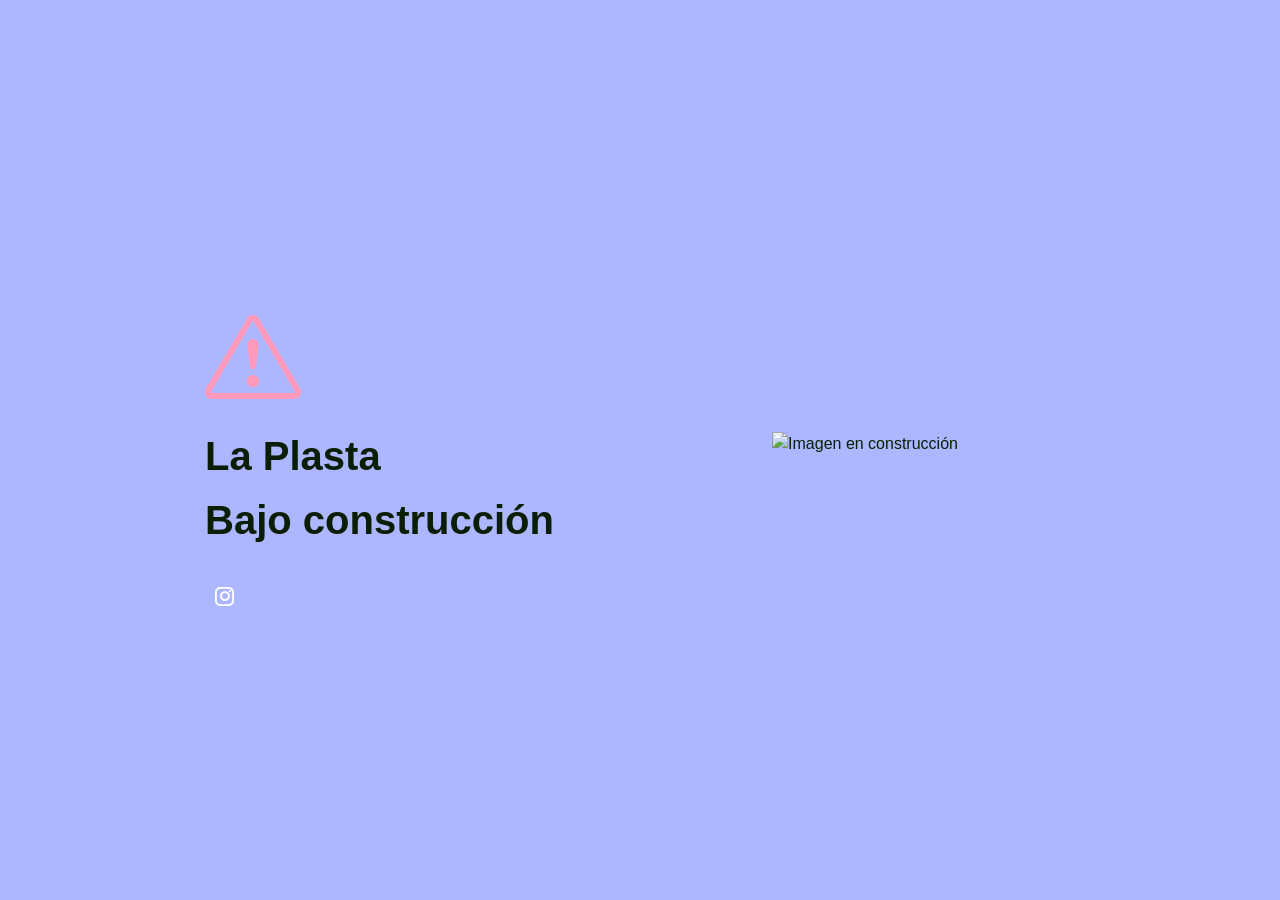
==== index.html @ b8174d53 "Update index.html" ====
<!doctype html>
<html lang="es">
    <head>
        <meta charset="UTF-8" />
        <meta name="viewport" content="width=device-width, initial-scale=1.0" />
        <title>La Plasta | Arte y Educación</title>
        <meta http-equiv="Content-Language" content="es">
        
        <title>La Plasta</title>
        <meta name="description" content="La Plasta es un colectivo de arte contemporáneo que promueve la creatividad y la colaboración artística. Descubre nuestras exposiciones y proyectos.">
        <meta name="keywords" content="colectivo de arte, arte contemporáneo, exposiciones, arte visual, artistas independientes, la plasta, plasta, arte, educación">
        <meta name="author" content="La Plasta">

        <!-- Enlace a Bootstrap CSS -->
        <link
            href="https://fonts.cdnfonts.com/css/berlin-sans-fb"
            rel="stylesheet"
        />
        <link
            href="https://maxcdn.bootstrapcdn.com/bootstrap/4.5.2/css/bootstrap.min.css"
            rel="stylesheet"
        />
        <link
            rel="stylesheet"
            href="https://cdn.jsdelivr.net/npm/bootstrap-icons@1.11.3/font/bootstrap-icons.min.css"
        />
        <!-- Estilos personalizados -->
        <style>
            body {
                background-color: #adb7ff;
                color: #091e05;
                font-family: Helvetica, sans-serif;
                display: flex;
                justify-content: center;
                align-items: center;
                min-height: 100vh;
                margin: 0;
            }
            .container {
                max-width: 900px;
            }
            .left-content {
                display: flex;
                flex-direction: column;
            }
            .left-content h1 {
                font-size: 2.5rem;
                font-weight: bold;
                margin-bottom: 1rem;
            }
            .left-content p {
                font-size: 1.1rem;
                margin-bottom: 1.5rem;
                color: #091e05;
                font-family: "Berlin Sans FB", sans-serif;
            }
            .social-icons a {
                color: #ffffff;
                font-size: 1.2rem;
                margin: 0 10px;
                text-decoration: none;
            }
            .social-icons a:hover {
                color: #ff99bb;
            }
            .image-section img {
                width: 100%;
                max-width: 400px;
            }
            .row-icons i {
                font-size: 6rem;
                color: #ff99bb;
                margin-bottom: 10px;
            }
        </style>
    </head>
    <body>
        <div class="container">
            <div class="row row-icons">
                <div class="col">
                    <i class="bi bi-exclamation-triangle"></i>
                </div>
            </div>
            <div class="row">
                <!-- Columna izquierda con el texto -->
                <div class="col-md-6 left-content">
                    <h1>La Plasta</h1>
                    <h1>Bajo construcción</h1>
                    <div class="social-icons mt-4">
                        <a href="#"><i class="bi bi-instagram"></i></a>
                    </div>
                </div>
                <!-- Columna derecha con la imagen -->
                <div class="col-md-6 image-section text-center">
                    <img
                        src="https://via.placeholder.com/400x400"
                        alt="Imagen en construcción"
                    />
                </div>
            </div>
            <div class="row"></div>
        </div>

        <!-- Enlace a FontAwesome para íconos de redes sociales -->
        <script src="https://kit.fontawesome.com/a076d05399.js"></script>
        <!-- Enlace a jQuery y Bootstrap JS -->
        <script src="https://code.jquery.com/jquery-3.5.1.slim.min.js"></script>
        <script src="https://cdn.jsdelivr.net/npm/popper.js@1.16.1/dist/umd/popper.min.js"></script>
        <script src="https://stackpath.bootstrapcdn.com/bootstrap/4.5.2/js/bootstrap.min.js"></script>
    </body>
</html>
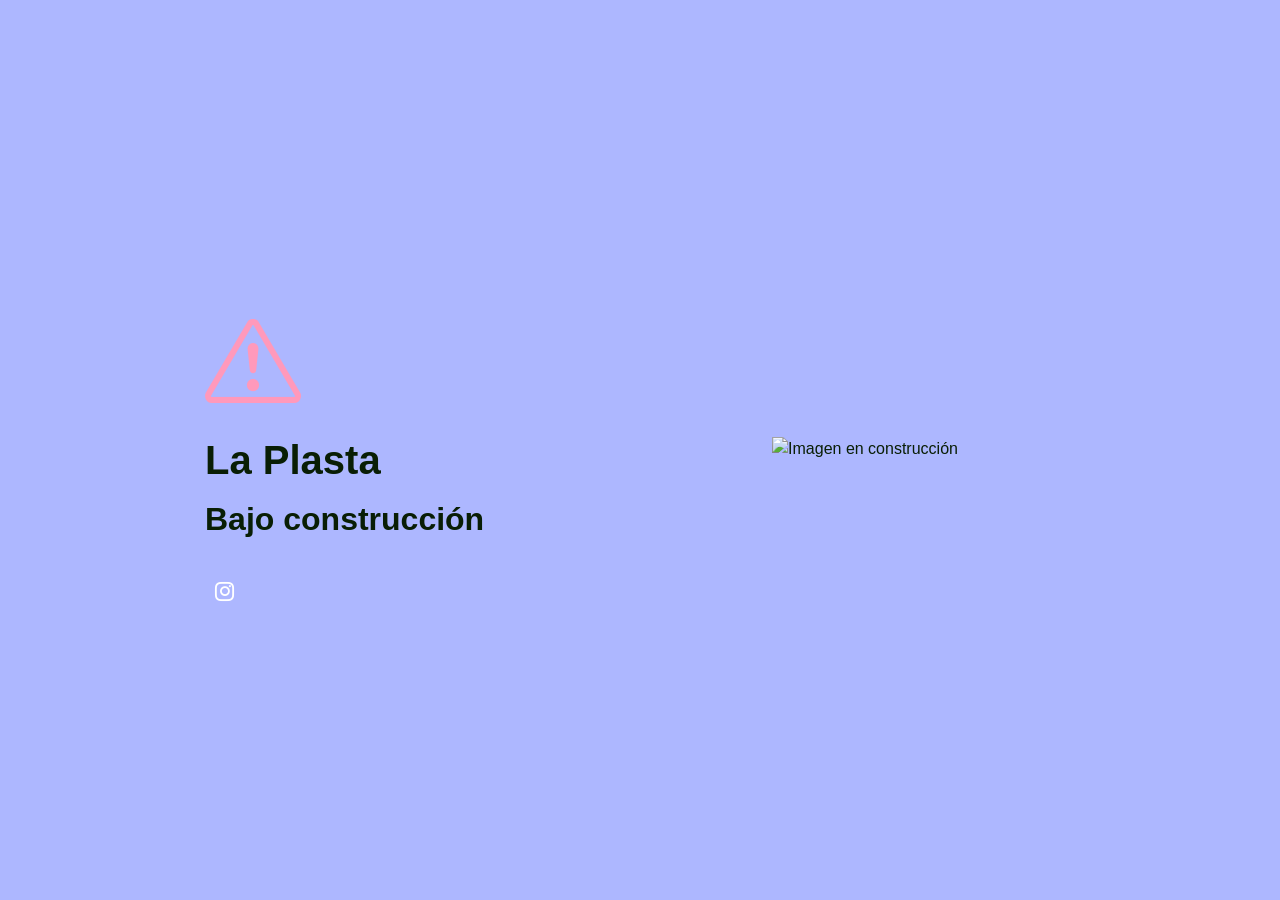
==== commit acb05cfe: "Update index.html" ====
--- a/index.html
+++ b/index.html
@@ -48,6 +48,11 @@
                 font-weight: bold;
                 margin-bottom: 1rem;
             }
+            .left-content h2 {
+                font-size: 2rem;
+                font-weight: bold;
+                margin-bottom: 1rem;
+            }
             .left-content p {
                 font-size: 1.1rem;
                 margin-bottom: 1.5rem;
@@ -85,7 +90,7 @@
                 <!-- Columna izquierda con el texto -->
                 <div class="col-md-6 left-content">
                     <h1>La Plasta</h1>
-                    <h1>Bajo construcción</h1>
+                    <h2>Bajo construcción</h2>
                     <div class="social-icons mt-4">
                         <a href="#"><i class="bi bi-instagram"></i></a>
                     </div>
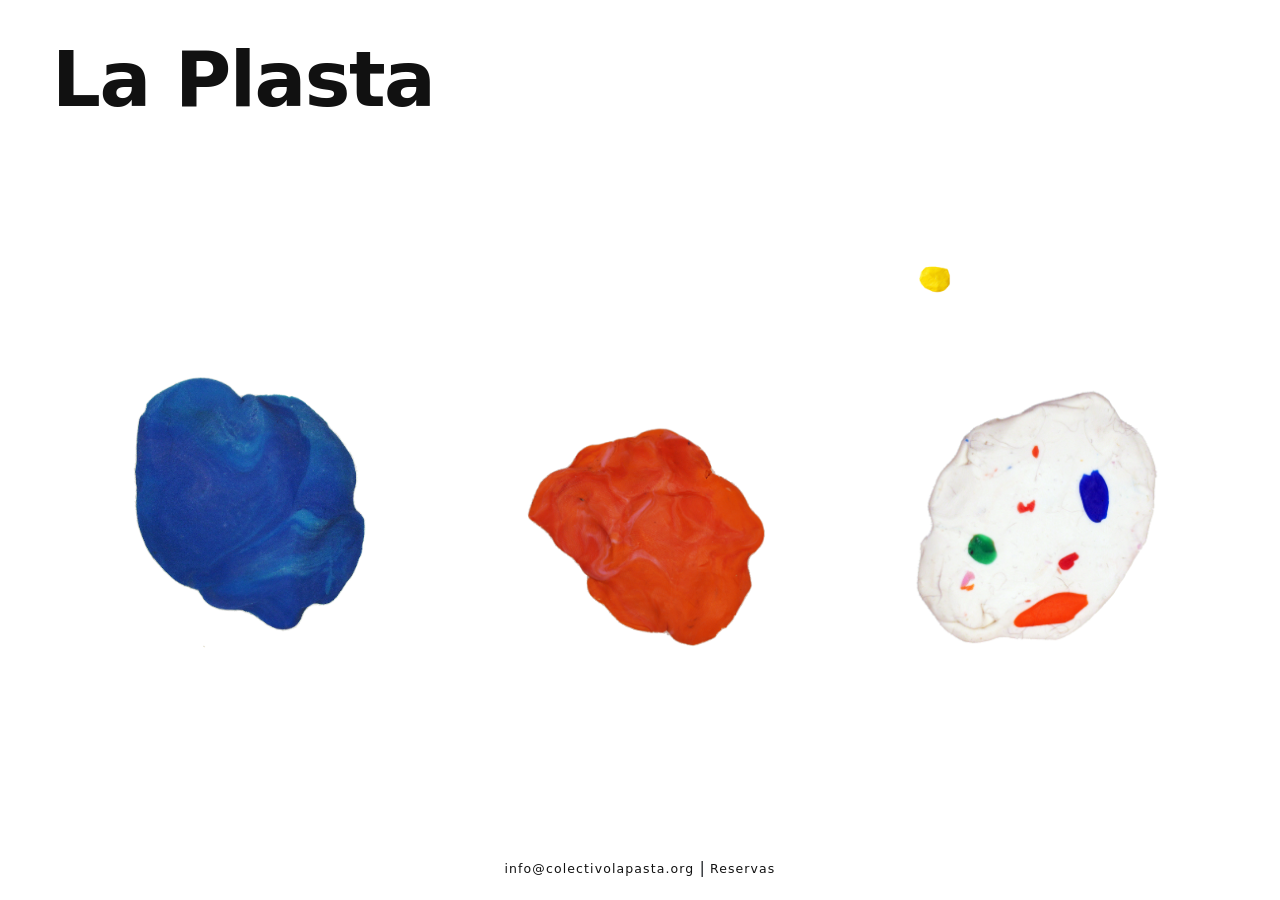
==== commit a9dd898c: "new web page" ====
--- a/index.html
+++ b/index.html
@@ -1,116 +1,127 @@
-<!doctype html>
+<!DOCTYPE html>
 <html lang="es">
-    <head>
-        <meta charset="UTF-8" />
-        <meta name="viewport" content="width=device-width, initial-scale=1.0" />
-        <title>La Plasta | Arte y Educación</title>
-        <meta http-equiv="Content-Language" content="es">
-        
-        <title>La Plasta</title>
-        <meta name="description" content="La Plasta es un colectivo de arte contemporáneo que promueve la creatividad y la colaboración artística. Descubre nuestras exposiciones y proyectos.">
-        <meta name="keywords" content="colectivo de arte, arte contemporáneo, exposiciones, arte visual, artistas independientes, la plasta, plasta, arte, educación">
-        <meta name="author" content="La Plasta">
+<head>
+    <meta charset="UTF-8">
+    <meta name="viewport" content="width=device-width, initial-scale=1.0">
+    <title>La Plasta</title>
 
-        <!-- Enlace a Bootstrap CSS -->
-        <link
-            href="https://fonts.cdnfonts.com/css/berlin-sans-fb"
-            rel="stylesheet"
-        />
-        <link
-            href="https://maxcdn.bootstrapcdn.com/bootstrap/4.5.2/css/bootstrap.min.css"
-            rel="stylesheet"
-        />
-        <link
-            rel="stylesheet"
-            href="https://cdn.jsdelivr.net/npm/bootstrap-icons@1.11.3/font/bootstrap-icons.min.css"
-        />
-        <!-- Estilos personalizados -->
-        <style>
-            body {
-                background-color: #adb7ff;
-                color: #091e05;
-                font-family: Helvetica, sans-serif;
-                display: flex;
-                justify-content: center;
-                align-items: center;
-                min-height: 100vh;
-                margin: 0;
-            }
-            .container {
-                max-width: 900px;
-            }
-            .left-content {
-                display: flex;
-                flex-direction: column;
-            }
-            .left-content h1 {
-                font-size: 2.5rem;
-                font-weight: bold;
-                margin-bottom: 1rem;
-            }
-            .left-content h2 {
-                font-size: 2rem;
-                font-weight: bold;
-                margin-bottom: 1rem;
-            }
-            .left-content p {
-                font-size: 1.1rem;
-                margin-bottom: 1.5rem;
-                color: #091e05;
-                font-family: "Berlin Sans FB", sans-serif;
-            }
-            .social-icons a {
-                color: #ffffff;
-                font-size: 1.2rem;
-                margin: 0 10px;
-                text-decoration: none;
-            }
-            .social-icons a:hover {
-                color: #ff99bb;
-            }
-            .image-section img {
-                width: 100%;
-                max-width: 400px;
-            }
-            .row-icons i {
-                font-size: 6rem;
-                color: #ff99bb;
-                margin-bottom: 10px;
-            }
-        </style>
-    </head>
-    <body>
-        <div class="container">
-            <div class="row row-icons">
-                <div class="col">
-                    <i class="bi bi-exclamation-triangle"></i>
+    <!-- Bootstrap 5 -->
+    <link href="https://cdn.jsdelivr.net/npm/bootstrap@5.3.3/dist/css/bootstrap.min.css" rel="stylesheet">
+
+    <!-- Google Fonts -->
+    <link rel="preconnect" href="https://fonts.googleapis.com">
+    <link rel="preconnect" href="https://fonts.gstatic.com" crossorigin>
+    <link href="https://fonts.googleapis.com/css2?family=Caveat:wght@500&display=swap" rel="stylesheet">
+
+    <!-- Favicon -->
+    <link rel="icon" type="image/png" href="images/blob-yellow.png">
+
+    <!-- Estilos propios -->
+    <link rel="stylesheet" href="styles.css">
+</head>
+<body>
+
+    <!-- Filtro SVG: bordes temblorosos / dibujados a mano -->
+    <svg class="svg-filters" xmlns="http://www.w3.org/2000/svg">
+        <defs>
+            <filter id="squiggly" x="-10%" y="-10%" width="120%" height="120%">
+                <feTurbulence type="fractalNoise"
+                              baseFrequency="0.045"
+                              numOctaves="4"
+                              seed="3"
+                              result="noise"/>
+                <feDisplacementMap in="SourceGraphic" in2="noise"
+                                   scale="5"
+                                   xChannelSelector="R"
+                                   yChannelSelector="G"/>
+            </filter>
+        </defs>
+    </svg>
+
+    <!-- Tooltip que sigue al cursor -->
+    <div id="cursor-tooltip">
+        <div class="tooltip-bubble">
+            <img id="tooltip-img" src="" alt="" aria-hidden="true">
+            <span id="tooltip-text"></span>
+        </div>
+    </div>
+
+    <!-- ── Header ── -->
+    <header class="site-nav">
+        <div class="d-flex align-items-center gap-3">
+            <a href="/" class="site-name">La Plasta</a>
+        </div>
+    </header>
+
+    <!-- ── Blobs / botones ── -->
+    <main class="blobs-stage">
+
+        <!-- Contenedor que se ajusta al ancho real de los 3 blobs -->
+        <div class="d-flex align-items-end" style="gap: 8rem;">
+
+            <!-- Azul -->
+            <a href="teatros.html" class="blob blob--blue" data-label="Teatros" data-tooltip-img="images/TeatrosC.png">
+                <img src="images/blob-blue.png" alt="Teatros">
+            </a>
+
+            <!-- Rojo -->
+            <a href="visitas.html" class="blob blob--red" data-label="Visitas" data-tooltip-img="images/VisitasC.png">
+                <img src="images/blob-red.png" alt="Visitas">
+            </a>
+
+            <!-- Columna: amarillo encima del borde izquierdo del blanco -->
+            <div class="d-flex flex-column">
+                <a href="quienes.html" class="blob blob--yellow align-self-start" style="margin-bottom: 3rem;" data-label="Quiénes somos" data-tooltip-img="images/QuienesSomosC.png">
+                    <img src="images/blob-yellow.png" alt="Quiénes somos">
+                </a>
+                <a href="talleres.html" class="blob blob--white" data-label="Talleres" data-tooltip-img="images/TalleresC.png">
+                    <img src="images/blob-white.png" alt="Talleres">
+                </a>
+            </div>
+
+        </div>
+
+    </main>
+
+    <!-- ── Footer ── -->
+    <footer class="site-footer">
+        <div class="container-fluid">
+            <div class="row justify-content-center">
+                <div class="col-auto">
+                    <a href="mailto:info@colectivolapasta.org">info@colectivolapasta.org</a> | <a href="mailto:info@colectivolapasta.org">Reservas</a>
                 </div>
             </div>
-            <div class="row">
-                <!-- Columna izquierda con el texto -->
-                <div class="col-md-6 left-content">
-                    <h1>La Plasta</h1>
-                    <h2>Bajo construcción</h2>
-                    <div class="social-icons mt-4">
-                        <a href="#"><i class="bi bi-instagram"></i></a>
-                    </div>
-                </div>
-                <!-- Columna derecha con la imagen -->
-                <div class="col-md-6 image-section text-center">
-                    <img
-                        src="https://via.placeholder.com/400x400"
-                        alt="Imagen en construcción"
-                    />
-                </div>
-            </div>
-            <div class="row"></div>
         </div>
+    </footer>
 
-        <!-- Enlace a FontAwesome para íconos de redes sociales -->
-        <script src="https://kit.fontawesome.com/a076d05399.js"></script>
-        <!-- Enlace a jQuery y Bootstrap JS -->
-        <script src="https://code.jquery.com/jquery-3.5.1.slim.min.js"></script>
-        <script src="https://cdn.jsdelivr.net/npm/popper.js@1.16.1/dist/umd/popper.min.js"></script>
-        <script src="https://stackpath.bootstrapcdn.com/bootstrap/4.5.2/js/bootstrap.min.js"></script>
-    </body>
+    <!-- Bootstrap 5 JS -->
+    <script src="https://cdn.jsdelivr.net/npm/bootstrap@5.3.3/dist/js/bootstrap.bundle.min.js"></script>
+
+    <script>
+        const tooltip = document.getElementById('cursor-tooltip');
+        const ttText  = document.getElementById('tooltip-text');
+        const blobs   = document.querySelectorAll('.blob');
+
+        // El tooltip sigue al ratón, 22px por debajo del cursor
+        document.addEventListener('mousemove', (e) => {
+            tooltip.style.left = e.clientX + 'px';
+            tooltip.style.top  = (e.clientY + 11) + 'px';
+        });
+
+        const ttImg = document.getElementById('tooltip-img');
+
+        blobs.forEach(blob => {
+            blob.addEventListener('mouseenter', () => {
+                ttText.textContent = blob.dataset.label;
+                ttImg.src = blob.dataset.tooltipImg;
+                ttImg.classList.toggle('wide', blob.classList.contains('blob--yellow'));
+                tooltip.classList.add('visible');
+            });
+            blob.addEventListener('mouseleave', () => {
+                tooltip.classList.remove('visible');
+            });
+        });
+    </script>
+
+</body>
 </html>
--- a/styles.css
+++ b/styles.css
@@ -0,0 +1,163 @@
+/* ── Reset mínimo ── */
+html, body {
+    background: #ffffff;
+    overflow: hidden;
+    height: 100%;
+}
+
+/* ── SVG filtros (oculto) ── */
+.svg-filters {
+    position: absolute;
+    width: 0;
+    height: 0;
+    overflow: hidden;
+}
+
+/* ── Header ── */
+.site-nav {
+    position: fixed;
+    top: 0;
+    left: 0;
+    z-index: 50;
+    padding: 22px 52px;
+    width: 100%;
+}
+
+.hamburger {
+    display: flex;
+    flex-direction: column;
+    justify-content: center;
+    gap: 5px;
+    background: none;
+    border: none;
+    cursor: pointer;
+    padding: 4px;
+}
+
+.hamburger span {
+    display: block;
+    width: 38px;
+    height: 3px;
+    background: #111;
+    border-radius: 2px;
+}
+
+.site-name {
+    font-size: clamp(2.8rem, 6vw, 5rem);
+    font-weight: 700;
+    color: #111;
+    text-decoration: none;
+    letter-spacing: -0.02em;
+}
+
+.site-name:hover {
+    color: #111;
+    text-decoration: none;
+}
+
+/* ── Blobs ── */
+.blobs-stage {
+    width: 100vw;
+    height: 100vh;
+    display: flex;
+    flex-direction: column;
+    justify-content: center;
+    align-items: center;
+    padding: 0 2rem;
+}
+
+.blob {
+    cursor: pointer;
+    user-select: none;
+}
+
+.blob img {
+    display: block;
+    width: 100%;
+    height: auto;
+    transition: transform 0.35s ease;
+}
+
+.blob:hover img {
+    transform: scale(1.05) rotate(1.5deg);
+}
+
+/* Tamaños individuales */
+.blob--yellow {
+    width: clamp(50px, 5.5vw, 85px);
+}
+
+.blob--blue {
+    width: clamp(160px, 22vw, 290px);
+}
+
+.blob--red {
+    width: clamp(150px, 20vw, 265px);
+}
+
+.blob--white {
+    width: clamp(155px, 21vw, 275px);
+}
+
+/* ── Footer ── */
+.site-footer {
+    position: fixed;
+    bottom: 0;
+    left: 0;
+    width: 100%;
+    padding: 20px;
+}
+
+.site-footer a {
+    font-size: 0.78rem;
+    color: #111;
+    text-decoration: none;
+    letter-spacing: 0.09em;
+}
+
+.site-footer a:hover {
+    text-decoration: underline;
+}
+
+/* ── Tooltip a mano ── */
+#cursor-tooltip {
+    position: fixed;
+    top: 0;
+    left: 0;
+    pointer-events: none;
+    z-index: 9999;
+    opacity: 0;
+    transition: opacity 0.15s ease, transform 0.15s ease;
+    transform: translate(-50%, 18px) scale(0.9);
+}
+
+#cursor-tooltip.visible {
+    opacity: 1;
+    transform: translate(-50%, 18px) scale(1);
+}
+
+.tooltip-bubble {
+    position: relative;
+    display: inline-flex;
+    align-items: center;
+    justify-content: center;
+}
+
+/* Imagen del rótulo dibujado a mano */
+#tooltip-img {
+    display: block;
+    height: 64px;
+    width: auto;
+    pointer-events: none;
+}
+
+/* Texto encima de la imagen */
+#tooltip-text {
+    position: absolute;
+    font-family: -apple-system, BlinkMacSystemFont, 'Segoe UI', Roboto, sans-serif;
+    font-size: 1.3rem;
+    font-weight: 500;
+    color: #111;
+    letter-spacing: -0.01em;
+    white-space: nowrap;
+}
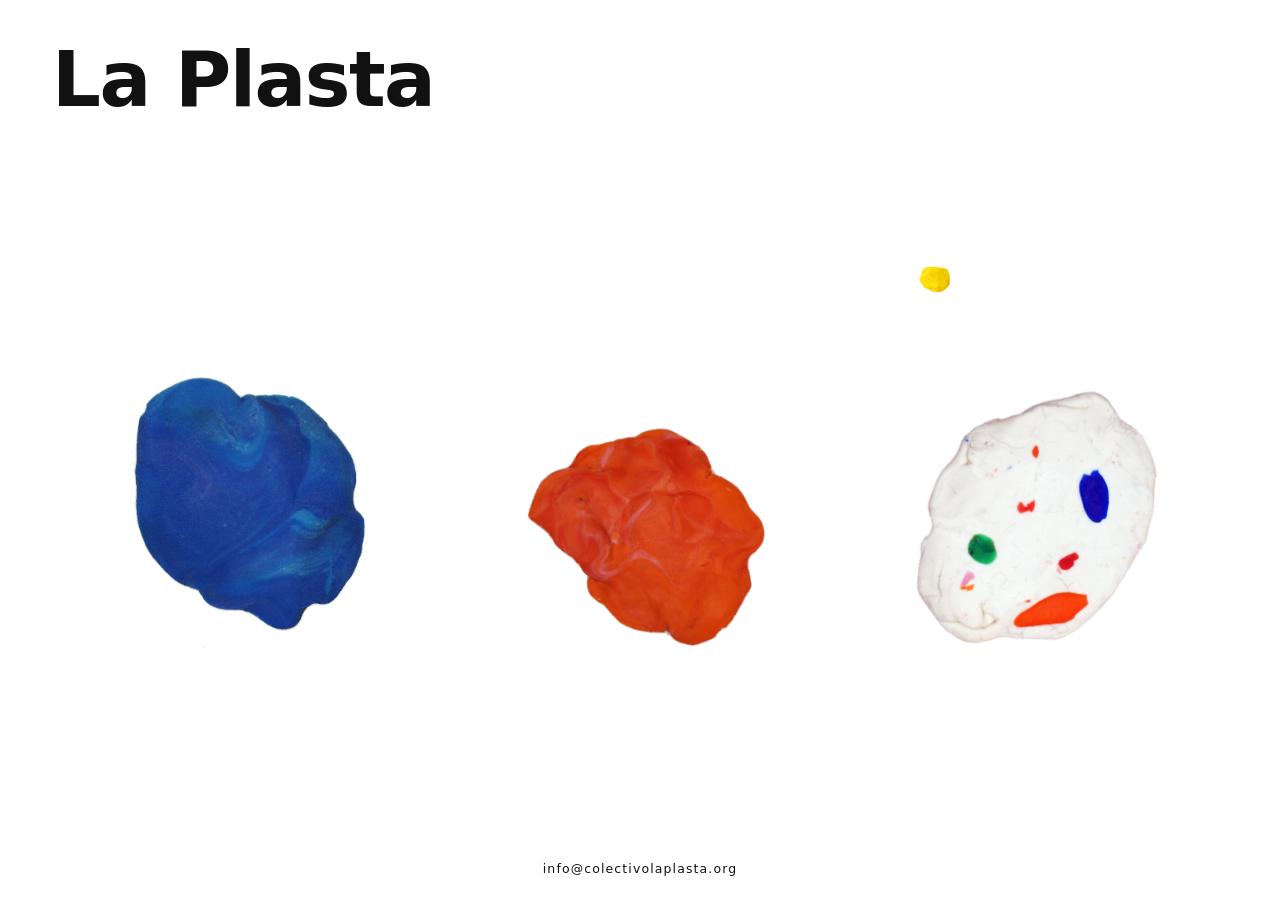
==== commit 03acaf6e: "feat: more changes" ====
--- a/index.html
+++ b/index.html
@@ -88,7 +88,7 @@
         <div class="container-fluid">
             <div class="row justify-content-center">
                 <div class="col-auto">
-                    <a href="mailto:info@colectivolapasta.org">info@colectivolapasta.org</a> | <a href="mailto:info@colectivolapasta.org">Reservas</a>
+                    <a href="mailto:info@colectivolaplasta.org">info@colectivolaplasta.org</a>
                 </div>
             </div>
         </div>
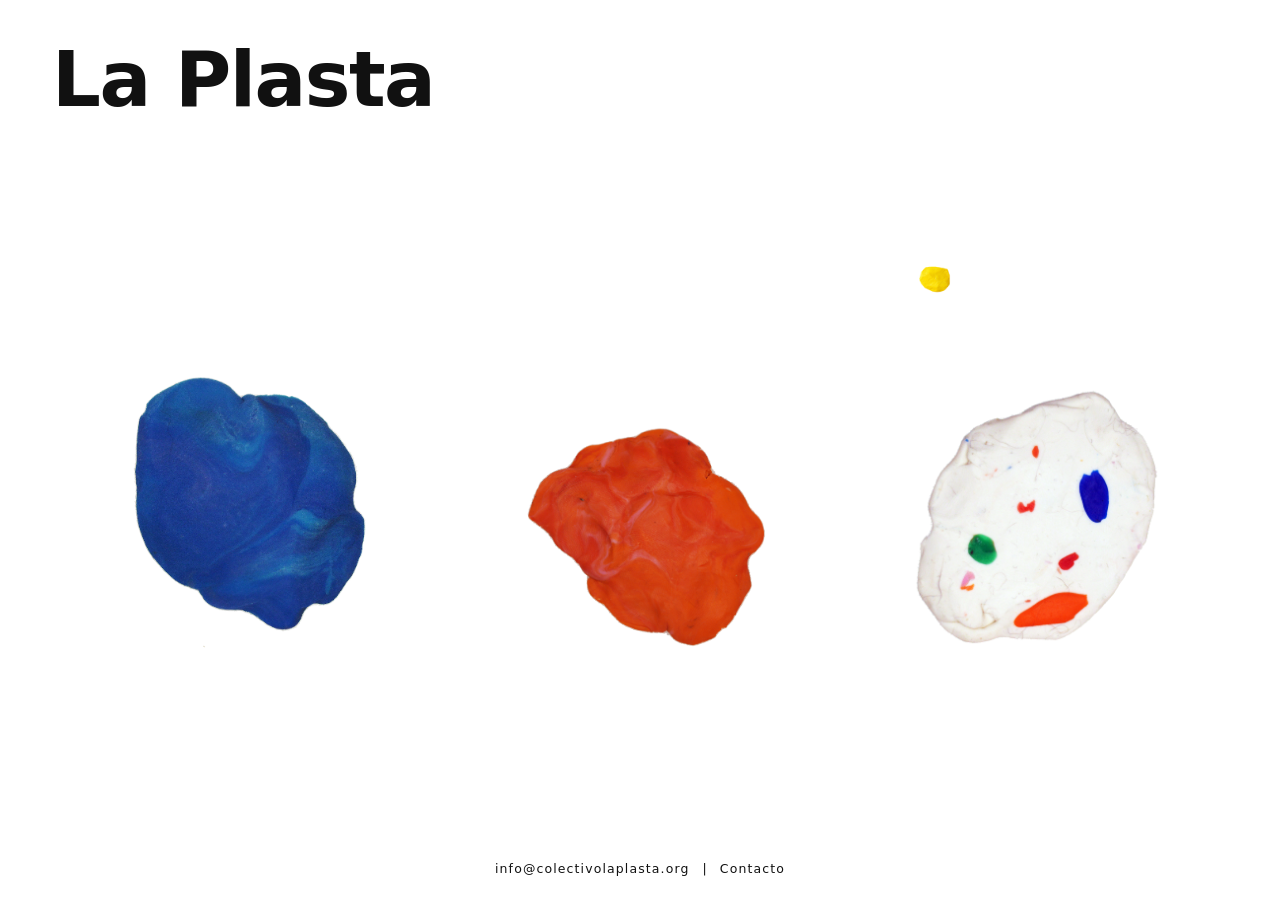
==== commit 16e4bc11: "feat: add contact form and minor changes" ====
--- a/index.html
+++ b/index.html
@@ -89,6 +89,8 @@
             <div class="row justify-content-center">
                 <div class="col-auto">
                     <a href="mailto:info@colectivolaplasta.org">info@colectivolaplasta.org</a>
+                    <span class="footer-sep">|</span>
+                    <a href="contacto.html">Contacto</a>
                 </div>
             </div>
         </div>
--- a/styles.css
+++ b/styles.css
@@ -119,6 +119,12 @@
     text-decoration: underline;
 }
 
+.footer-sep {
+    font-size: 0.78rem;
+    color: #111;
+    margin: 0 0.5rem;
+}
+
 /* ── Tooltip a mano ── */
 #cursor-tooltip {
     position: fixed;
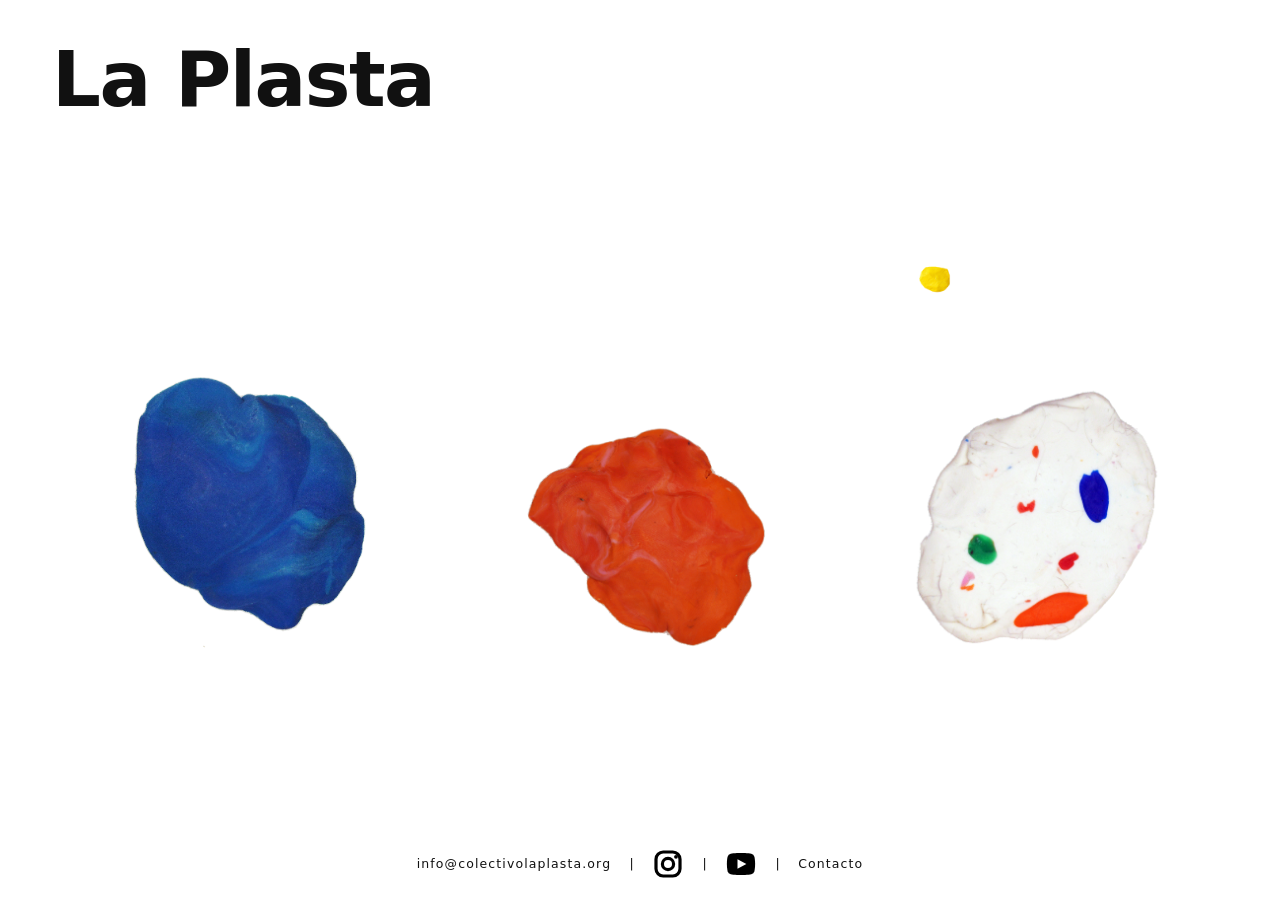
==== commit 27b3a7e5: "feat: add videos" ====
--- a/index.html
+++ b/index.html
@@ -18,6 +18,7 @@
 
     <!-- Estilos propios -->
     <link rel="stylesheet" href="styles.css">
+    <link rel="stylesheet" href="footer.css">
 </head>
 <body>
 
@@ -57,7 +58,7 @@
     <main class="blobs-stage">
 
         <!-- Contenedor que se ajusta al ancho real de los 3 blobs -->
-        <div class="d-flex align-items-end" style="gap: 8rem;">
+        <div class="blobs-desktop d-flex align-items-end" style="gap: 8rem;">
 
             <!-- Azul -->
             <a href="teatros.html" class="blob blob--blue" data-label="Teatros" data-tooltip-img="images/TeatrosC.png">
@@ -81,14 +82,49 @@
 
         </div>
 
+        <!-- Vista móvil: cada pelota en su fila con el texto encima -->
+        <div class="blobs-mobile">
+            <a href="teatros.html" class="blob-row">
+                <span class="blob-row__label">Teatros</span>
+                <img class="blob-row__img" src="images/blob-blue.png" alt="Teatros">
+            </a>
+            <a href="visitas.html" class="blob-row">
+                <span class="blob-row__label">Visitas</span>
+                <img class="blob-row__img" src="images/blob-red.png" alt="Visitas">
+            </a>
+            <a href="quienes.html" class="blob-row">
+                <span class="blob-row__label">Quiénes somos</span>
+                <img class="blob-row__img" src="images/blob-yellow.png" alt="Quiénes somos">
+            </a>
+            <a href="talleres.html" class="blob-row">
+                <span class="blob-row__label">Talleres</span>
+                <img class="blob-row__img" src="images/blob-white.png" alt="Talleres">
+            </a>
+        </div>
+
     </main>
 
     <!-- ── Footer ── -->
     <footer class="site-footer">
         <div class="container-fluid">
             <div class="row justify-content-center">
-                <div class="col-auto">
+                <div class="col-auto footer-links">
                     <a href="mailto:info@colectivolaplasta.org">info@colectivolaplasta.org</a>
+                    <span class="footer-sep">|</span>
+                    <a class="footer-social" href="https://www.instagram.com/colectivolaplasta/" target="_blank" rel="noopener noreferrer" aria-label="Instagram de La Plasta">
+                        <svg viewBox="6 6 20 20" xmlns="http://www.w3.org/2000/svg" aria-hidden="true">
+                            <rect x="8.5" y="8.5" width="15" height="15" rx="4.5" fill="none" stroke="#000" stroke-width="2"/>
+                            <circle cx="16" cy="16" r="3.5" fill="none" stroke="#000" stroke-width="2"/>
+                            <circle cx="21" cy="11.5" r="1.2" fill="#000"/>
+                        </svg>
+                    </a>
+                    <span class="footer-sep">|</span>
+                    <a class="footer-social" href="https://www.youtube.com/@ColectivoLaPlasta" target="_blank" rel="noopener noreferrer" aria-label="YouTube de La Plasta">
+                        <svg viewBox="5 7 22 18" xmlns="http://www.w3.org/2000/svg" aria-hidden="true">
+                            <path d="M25.2 11.1a3 3 0 0 0-2.1-2.1C21.2 8.5 16 8.5 16 8.5s-5.2 0-7.1.5a3 3 0 0 0-2.1 2.1C6.3 13 6.3 16 6.3 16s0 3 .5 4.9a3 3 0 0 0 2.1 2.1c1.9.5 7.1.5 7.1.5s5.2 0 7.1-.5a3 3 0 0 0 2.1-2.1c.5-1.9.5-4.9.5-4.9s0-3-.5-4.9Z" fill="#000"/>
+                            <path d="m13.6 19.3 6.1-3.3-6.1-3.3v6.6Z" fill="#fff"/>
+                        </svg>
+                    </a>
                     <span class="footer-sep">|</span>
                     <a href="contacto.html">Contacto</a>
                 </div>
--- a/styles.css
+++ b/styles.css
@@ -167,3 +167,64 @@
     letter-spacing: -0.01em;
     white-space: nowrap;
 }
+
+/* ── Vista móvil (oculta en escritorio) ── */
+.blobs-mobile {
+    display: none;
+}
+
+@media (max-width: 768px) {
+    /* Ocultamos la disposición de escritorio y el tooltip que sigue al cursor */
+    .blobs-desktop,
+    #cursor-tooltip {
+        display: none !important;
+    }
+
+    html, body {
+        overflow: auto;
+    }
+
+    .blobs-stage {
+        height: auto;
+        min-height: 100vh;
+        padding: 7rem 2rem 6rem;
+    }
+
+    .blobs-mobile {
+        display: flex;
+        flex-direction: column;
+        align-items: center;
+        gap: 3rem;
+        width: 100%;
+    }
+
+    .blob-row {
+        display: flex;
+        flex-direction: column;
+        align-items: center;
+        gap: 0.75rem;
+        text-decoration: none;
+        cursor: pointer;
+    }
+
+    .blob-row__label {
+        font-family: -apple-system, BlinkMacSystemFont, 'Segoe UI', Roboto, sans-serif;
+        font-size: 1.5rem;
+        font-weight: 500;
+        color: #111;
+        letter-spacing: -0.01em;
+        text-align: center;
+    }
+
+    .blob-row__img {
+        display: block;
+        width: 200px;
+        max-width: 55vw;
+        height: auto;
+        transition: transform 0.35s ease;
+    }
+
+    .blob-row:active .blob-row__img {
+        transform: scale(1.05) rotate(1.5deg);
+    }
+}
--- a/footer.css
+++ b/footer.css
@@ -0,0 +1,38 @@
+.site-footer .footer-links {
+    display: flex;
+    align-items: center;
+    justify-content: center;
+    flex-wrap: wrap;
+    gap: 0.65rem;
+}
+
+.site-footer .footer-links a.footer-social {
+    display: inline-flex;
+    width: 2rem;
+    height: 2rem;
+    align-items: center;
+    justify-content: center;
+    color: #fff;
+    text-decoration: none;
+}
+
+.footer-social svg {
+    display: block;
+    width: 2rem;
+    height: 2rem;
+}
+
+.site-footer .footer-links a.footer-social:hover {
+    opacity: 0.75;
+}
+
+@media (max-width: 480px) {
+    .site-footer .footer-links {
+        gap: 0.5rem;
+    }
+
+    .site-footer .footer-links > a:first-child {
+        flex-basis: 100%;
+        text-align: center;
+    }
+}
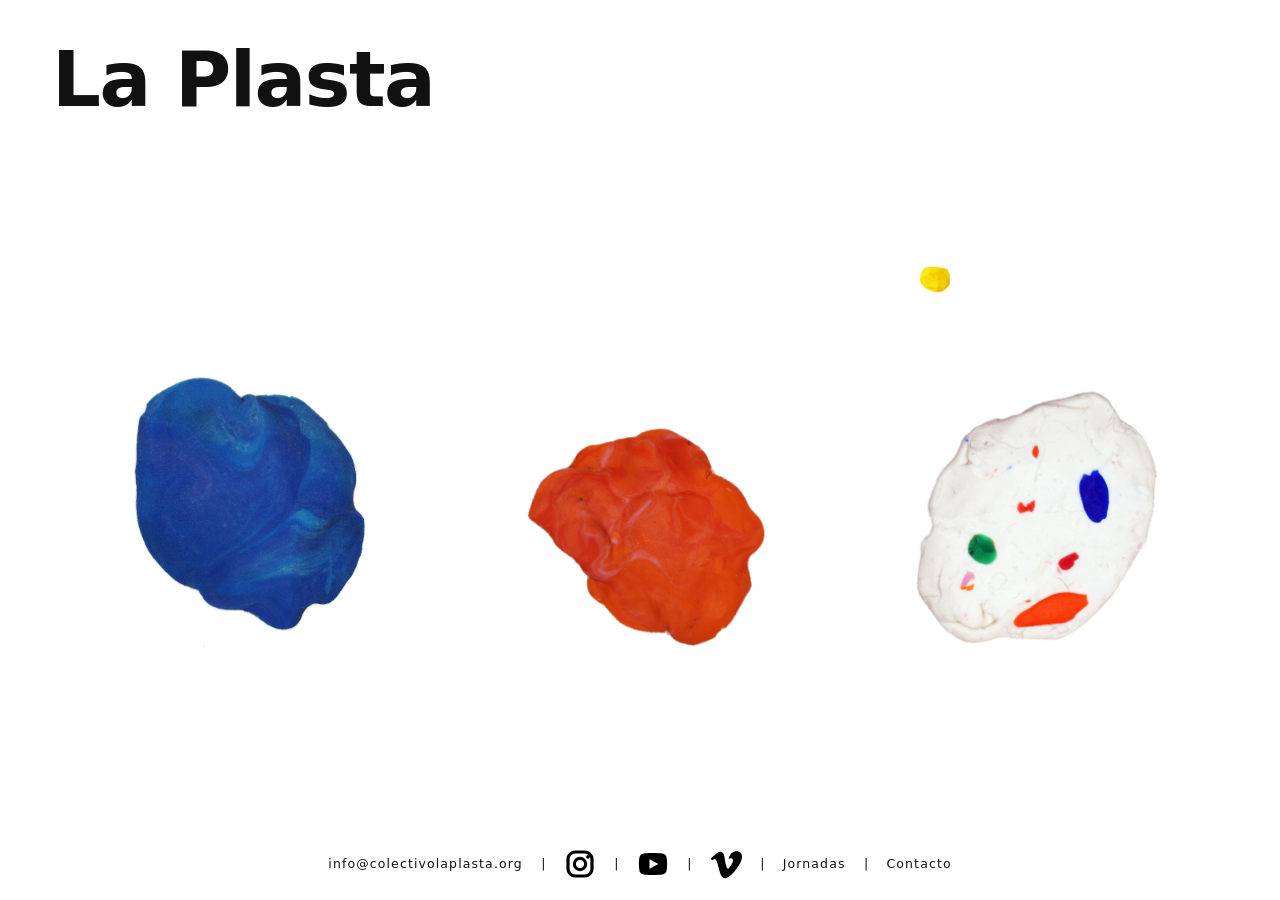
==== commit c58398e7: "feat: add new page" ====
--- a/index.html
+++ b/index.html
@@ -126,6 +126,14 @@
                         </svg>
                     </a>
                     <span class="footer-sep">|</span>
+                    <a class="footer-social" href="https://vimeo.com/user257867038" target="_blank" rel="noopener noreferrer" aria-label="Vimeo de La Plasta">
+                        <svg viewBox="0 0 24 24" xmlns="http://www.w3.org/2000/svg" aria-hidden="true">
+                            <path d="M23.977 7.158c-.105 2.285-1.7 5.414-4.788 9.386-3.194 4.136-5.896 6.204-8.106 6.204-1.367 0-2.522-1.26-3.463-3.785L5.736 12.04c-.699-2.525-1.448-3.787-2.25-3.787-.175 0-.787.37-1.834 1.107L.55 7.936a236.9 236.9 0 0 0 3.421-3.05C5.515 3.568 6.67 2.876 7.439 2.805c1.817-.175 2.936 1.069 3.355 3.732.454 2.873.768 4.661.943 5.36.524 2.384 1.1 3.574 1.73 3.574.49 0 1.224-.773 2.202-2.32.978-1.547 1.503-2.723 1.573-3.53.14-1.335-.385-2.003-1.573-2.003-.56 0-1.137.128-1.73.385 1.15-3.77 3.347-5.6 6.59-5.495 2.405.07 3.554 1.618 3.449 4.65z" fill="#000"/>
+                        </svg>
+                    </a>
+                    <span class="footer-sep">|</span>
+                    <a href="jornadas.html">Jornadas</a>
+                    <span class="footer-sep">|</span>
                     <a href="contacto.html">Contacto</a>
                 </div>
             </div>
